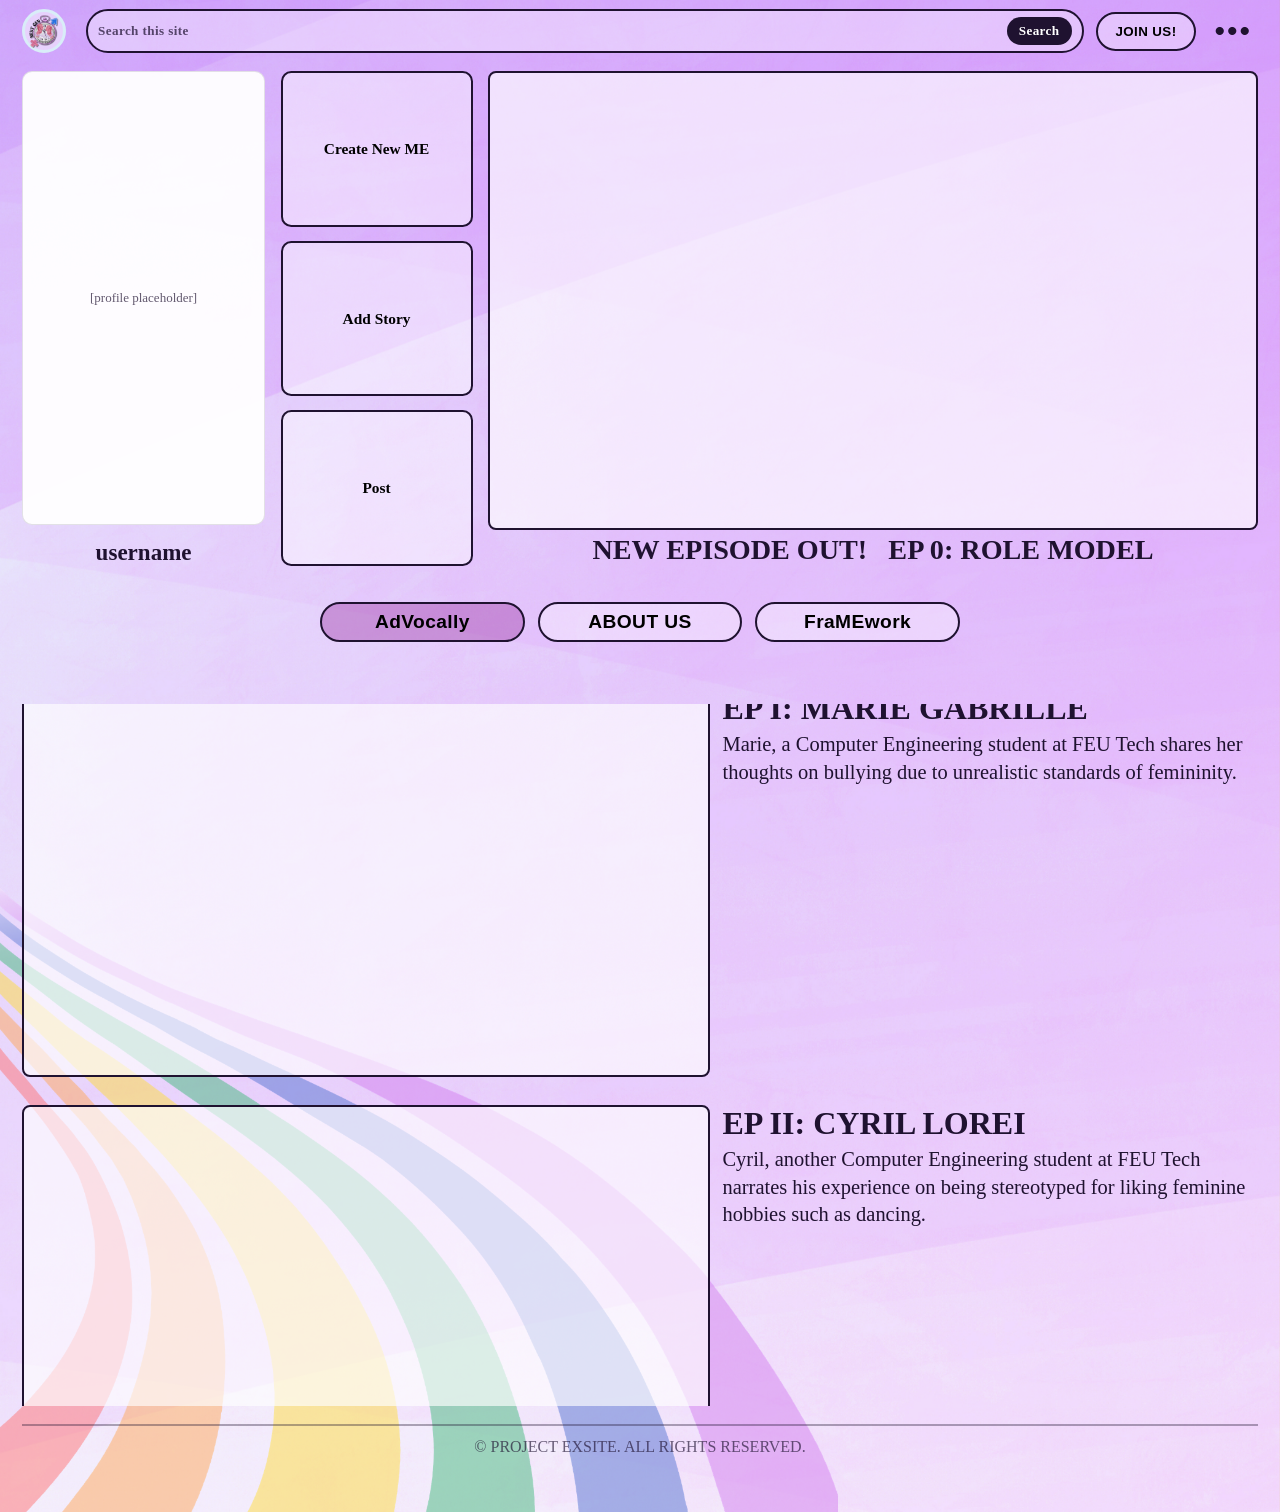
==== advocally.html @ c5734f61 "Add files via upload" ====
<!DOCTYPE html>
<html lang="en">
<head>
    <meta charset="UTF-8">
    <meta name="viewport" content="width=device-width, initial-scale=1.0">
    <title>Next Gen - AdVocally</title>
    <link rel="stylesheet" href="styles.css">
</head>
<body>
    <div class="page advocally-page">
        <header class="top-nav">
            <button class="avatar" aria-label="Profile">
                <img src="Logo.png" alt="GEDSOC logo" class="avatar-logo">
            </button>
            <form class="search-pill search-form" role="search" aria-label="Search this site">
                <input id="site-search" class="search-input" type="search" placeholder="Search this site" aria-label="Search this site">
                <button class="search-submit" type="submit">Search</button>
            </form>
            <button class="join-btn" type="button">JOIN US!</button>
            <div class="dots-menu">
                <button class="dots" type="button" aria-label="Open menu" aria-haspopup="true" aria-expanded="false">•••</button>
                <div class="dots-dropdown" hidden>
                    <a class="report-problem-btn" href="https://www.youtube.com/watch?v=dQw4w9WgXcQ&list=RDdQw4w9WgXcQ&start_radio=1" target="_blank" rel="noopener noreferrer">Report a problem</a>
                    <div class="zoom-control">
                        <button class="zoom-btn" id="zoomOut" aria-label="Zoom out">−</button>
                        <span class="zoom-level" id="zoomLabel">100%</span>
                        <button class="zoom-btn" id="zoomIn" aria-label="Zoom in">+</button>
                    </div>
                </div>
            </div>
        </header>

        <main>
            <section class="adv-hero">
                <div class="profile-col">
                    <div class="thumb-placeholder profile-thumb">[profile placeholder]</div>
                    <input id="profile-upload" type="file" accept="image/*" hidden>
                    <p class="username" contenteditable="true" role="textbox" aria-label="Edit username">username</p>
                </div>

                <div class="action-col">
                    <button id="create-me-btn" type="button" class="adv-action-btn">Create New ME</button>
                    <button id="add-story-btn" type="button" class="adv-action-btn">Add Story</button>
                    <button id="post-btn" type="button" class="adv-action-btn">Post</button>
                </div>

                <div class="feature-col">
                    <video class="feature-thumb" src="3.mp4" autoplay muted loop playsinline aria-label="Feature episode preview"></video>
                    <h2 class="feature-title">NEW EPISODE OUT! &nbsp; EP 0: ROLE MODEL</h2>
                </div>
            </section>

            <nav class="tabs" aria-label="Main tabs">
                <button type="button" class="active">AdVocally</button>
                <button type="button" class="tab-about">ABOUT US</button>
                <button type="button">FraMEwork</button>
            </nav>

            <section class="episode-list" aria-label="Episodes">
                <article class="episode-item">
                    <video class="episode-thumb" src="1.mp4" autoplay muted loop playsinline aria-label="Episode 1 preview"></video>
                    <div class="episode-copy">
                        <h3>EP I: MARIE GABRILLE</h3>
                        <p>Marie, a Computer Engineering student at FEU Tech shares her thoughts on bullying due to unrealistic standards of femininity.</p>
                    </div>
                </article>

                <article class="episode-item">
                    <video class="episode-thumb" src="2.mp4" autoplay muted loop playsinline aria-label="Episode 2 preview"></video>
                    <div class="episode-copy">
                        <h3>EP II: CYRIL LOREI</h3>
                        <p>Cyril, another Computer Engineering student at FEU Tech narrates his experience on being stereotyped for liking feminine hobbies such as dancing.</p>
                    </div>
                </article>

                <article class="episode-item">
                    <div class="thumb-placeholder episode-thumb">[podcast thumbnail placeholder]</div>
                    <div class="episode-copy">
                        <h3>EP III: MANDRAKE</h3>
                        <p>A tribute to our Gender and Society professor who actively advocates awareness and support to gender equality. This episode showcases the importance of influence in creating positive change.</p>
                    </div>
                </article>
            </section>
        </main>

        <footer>
            © PROJECT EXSITE. ALL RIGHTS RESERVED.
        </footer>
    </div>

    <script>
        const searchForm = document.querySelector('.search-form');
        const searchInput = document.getElementById('site-search');
        const joinButton = document.querySelector('.join-btn');
        const aboutButton = document.querySelector('.tab-about');
        const dotsButton = document.querySelector('.dots');
        const dotsDropdown = document.querySelector('.dots-dropdown');
        const frameworkButton = Array.from(document.querySelectorAll('.tabs button')).find(b => /frame/i.test(b.textContent));
        const searchableNodes = Array.from(document.querySelectorAll(
            'main h1, main h2, main h3, main p, main button, main a, footer'
        ));

        let activeSearchHit = null;

        const clearSearchHit = () => {
            if (!activeSearchHit) {
                return;
            }

            activeSearchHit.classList.remove('search-hit');
            activeSearchHit = null;
        };

        searchForm.addEventListener('submit', (event) => {
            event.preventDefault();

            const term = searchInput.value.trim().toLowerCase();
            clearSearchHit();

            if (!term) {
                return;
            }

            const match = searchableNodes.find((node) =>
                node.textContent.toLowerCase().includes(term)
            );

            if (!match) {
                searchInput.value = '';
                searchInput.placeholder = 'No results found';
                window.setTimeout(() => {
                    searchInput.placeholder = 'Search this site';
                }, 1300);
                return;
            }

            activeSearchHit = match;
            activeSearchHit.classList.add('search-hit');
            activeSearchHit.scrollIntoView({ behavior: 'smooth', block: 'center' });
        });

        joinButton.addEventListener('click', () => {
            window.location.href = 'gedsoc.html#socials';
        });

        aboutButton.addEventListener('click', () => {
            window.location.href = 'gedsoc.html';
        });

        if (frameworkButton) {
            frameworkButton.addEventListener('click', () => {
                window.location.href = 'framework.html';
            });
        }

        dotsButton.addEventListener('click', () => {
            const isHidden = dotsDropdown.hidden;
            dotsDropdown.hidden = !isHidden;
            dotsButton.setAttribute('aria-expanded', String(isHidden));
        });

        document.addEventListener('click', (event) => {
            if (!event.target.closest('.dots-menu')) {
                dotsDropdown.hidden = true;
                dotsButton.setAttribute('aria-expanded', 'false');
            }
        });

        document.addEventListener('keydown', (event) => {
            if (event.key === 'Escape') {
                dotsDropdown.hidden = true;
                dotsButton.setAttribute('aria-expanded', 'false');
            }
        });

        // ── Shared zoom ──────────────────────────────────────────
        (function () {
            const STEP = 0.1, MIN = 0.5, MAX = 1.5;
            const zoomIn    = document.getElementById('zoomIn');
            const zoomOut   = document.getElementById('zoomOut');
            const zoomLabel = document.getElementById('zoomLabel');
            let zoom = parseFloat(localStorage.getItem('fw_zoom') || '1');
            function applyZoom(z) {
                zoom = Math.min(MAX, Math.max(MIN, parseFloat(z.toFixed(1))));
                document.documentElement.style.zoom = zoom;
                localStorage.setItem('fw_zoom', zoom);
                if (zoomLabel) zoomLabel.textContent = Math.round(zoom * 100) + '%';
            }
            applyZoom(zoom);
            if (zoomIn)  zoomIn.addEventListener('click',  (e) => { e.stopPropagation(); applyZoom(zoom + STEP); });
            if (zoomOut) zoomOut.addEventListener('click', (e) => { e.stopPropagation(); applyZoom(zoom - STEP); });
        })();

        // Profile upload: trigger hidden file input when Create New ME is clicked
        const createMeBtn = document.getElementById('create-me-btn');
        const profileUpload = document.getElementById('profile-upload');
        const profileThumb = document.querySelector('.profile-thumb');
        const usernameEl = document.querySelector('.username');

        // Shared helper: render a saved base64 image into a thumb element
        function applyProfilePhoto(thumb, src) {
            thumb.innerHTML = '';
            const img = document.createElement('img');
            img.alt = 'Profile avatar';
            img.src = src;
            img.style.cssText = 'width:100%;height:100%;object-fit:cover;display:block;border-radius:inherit';
            thumb.appendChild(img);
        }

        // Restore saved profile photo & username on load
        (function () {
            const savedPhoto = localStorage.getItem('fw_profile');
            if (savedPhoto && profileThumb) applyProfilePhoto(profileThumb, savedPhoto);
            const savedName = localStorage.getItem('fw_username');
            if (savedName && usernameEl) usernameEl.textContent = savedName;
        })();

        // Sync editable username back to localStorage on blur
        if (usernameEl) {
            usernameEl.addEventListener('blur', () => {
                const val = usernameEl.textContent.trim();
                if (val && val.toLowerCase() !== 'username') localStorage.setItem('fw_username', val);
            });
        }

        if (profileUpload && profileThumb) {
            profileUpload.addEventListener('change', (e) => {
                const file = e.target.files && e.target.files[0];
                if (!file) return;
                const reader = new FileReader();
                reader.onload = () => {
                    applyProfilePhoto(profileThumb, reader.result);
                    localStorage.setItem('fw_profile', reader.result);
                };
                reader.readAsDataURL(file);
            });
        }

        // Add Story / Post buttons: temporary no-op message
        const addStoryBtn = document.getElementById('add-story-btn');
        const postBtn = document.getElementById('post-btn');

        const noFunc = () => alert("No function yet — we're working on it.");
        if (addStoryBtn) addStoryBtn.addEventListener('click', noFunc);
        if (postBtn) postBtn.addEventListener('click', noFunc);
    </script>

    <!-- Build Me Modal -->
    <div id="buildMeModal" class="build-me-modal" hidden>
        <div class="build-me-content">
            <div class="build-me-left">
                <button class="bm-left-btn" data-panel="hair">Hair</button>
                <button class="bm-left-btn" data-panel="face">Face</button>
                <button class="bm-left-btn bm-active" data-panel="outfit">Outfit</button>
                <button class="bm-left-btn" data-panel="addon">Add-ons</button>
                <div style="flex:1"></div>
                <button class="bm-left-btn bm-draw-btn" data-panel="draw">Draw Your<br>Own ME</button>
                <button class="bm-left-btn bm-save-btn" id="buildMeSave">Save</button>
            </div>
            <div class="build-me-center">
                <button class="build-me-close" id="buildMeClose">✕</button>
                <div id="bmCanvasWrap" class="bm-canvas-wrap">
                    <canvas id="bmCanvas" width="220" height="400"></canvas>
                </div>
                <div id="bmDrawToolbar" class="bm-draw-toolbar" hidden>
                    <label class="bm-draw-label">Color <input type="color" id="bmDrawColor" value="#e74c3c"></label>
                    <label class="bm-draw-label">Size <input type="range" id="bmDrawSize" min="2" max="20" value="5" style="width:56px"></label>
                    <button id="bmClearDraw" class="bm-opt-btn">Clear</button>
                    <button id="bmExitDraw" class="bm-opt-btn">← Back</button>
                </div>
                <div class="bm-options-row" id="bmOptionsPanel"></div>
            </div>
            <div class="build-me-right" id="bmPresetsPanel"></div>
        </div>
    </div>
    <script src="avatar-builder.js"></script>
</body>
</html>
---- styles.css ----
.story-item {
    position: relative;
}
.story-title {
    display: block;
    width: 100%;
    text-align: center;
    font-size: 0.95em;
    font-weight: bold;
    padding: 5px 4px 2px 4px;
    color: #1f1230;
    word-break: break-word;
    margin-top: 4px;
    flex-shrink: 0;
}
#mediaLightbox {
    position: fixed !important;
    inset: 0 !important;
    top: 0 !important;
    left: 0 !important;
    width: 100vw !important;
    height: 100vh !important;
    display: none;
    align-items: center !important;
    justify-content: center !important;
    z-index: 99999 !important;
    background: rgba(0, 0, 0, 0.75) !important;
    backdrop-filter: blur(10px) !important;
    -webkit-backdrop-filter: blur(10px) !important;
    transform: none !important;
    zoom: 1 !important;  /* never inherit zoom from .page */
}
#mediaLightbox[hidden] {
    display: none !important;
}
#mediaLightbox .lightbox-inner {
    position: relative;
    display: flex;
    align-items: center;
    justify-content: center;
}
#mediaLightbox .lightbox-inner img,
#mediaLightbox .lightbox-inner video,
#mediaLightbox #mediaLightboxContent img,
#mediaLightbox #mediaLightboxContent video {
    max-width: 90vw !important;
    max-height: 90vh !important;
    width: auto !important;
    height: auto !important;
    object-fit: contain !important;
    border-radius: 10px !important;
    display: block !important;
}
#mediaLightbox .lightbox-close {
    position: absolute;
    top: -40px;
    right: 0;
    font-size: 2rem;
    color: #fff;
    background: transparent;
    border: none;
    cursor: pointer;
    z-index: 2;
    line-height: 1;
}
* {
    margin: 0;
    padding: 0;
    box-sizing: border-box;
}

html {
    font-size: clamp(11px, 0.85vw + 0.25vh, 16px);
}

body {
    min-height: 100vh;
    font-family: 'Obra Letra', Georgia, 'Times New Roman', serif;
    color: #1f1230;
    background: #ead2f3;
    overflow-x: hidden;
}

.page {
    width: 100%;
    min-height: 150vh;
    margin: 0;
    padding: clamp(8px, 1vh, 14px) clamp(12px, 1.8vw, 22px) 34px;
    border: 0;
    position: relative;
    overflow: visible;
    display: flex;
    flex-direction: column;
    background-image: url('BG.png');
    background-position: top center;
    background-repeat: repeat-y;
    background-size: 100% auto;
}

.page::after {
    content: "";
    position: absolute;
    left: -140px;
    bottom: 0px;
    width: min(95vw, 980px);
    height: min(95vw, 980px);
    background-image: url('ADD.png');
    background-repeat: no-repeat;
    background-position: center;
    background-size: contain;
    opacity: 0.95;
    z-index: 0;
    pointer-events: none;
}


.top-nav {
    position: relative;
    /* place header above main content so dropdowns sit on top */
    z-index: 12000;
}

main,
footer {
    position: relative;
    z-index: 1;
}

main {
    flex: 1;
    padding-bottom: 140px;
}

.top-nav {
    display: grid;
    grid-template-columns: 52px 1fr auto auto;
    gap: 12px;
    align-items: center;
}

.avatar {
    width: 44px;
    height: 44px;
    border-radius: 50%;
    border: 3px solid #d9edf8;
    background: rgba(255, 255, 255, 0.5);
    padding: 3px;
    display: grid;
    place-items: center;
}

.avatar-logo {
    width: 100%;
    height: 100%;
    object-fit: contain;
    display: block;
}

.search-pill,
.join-btn,
.tabs button {
    border: 2px solid #1f1230;
    border-radius: 999px;
    background: rgba(255, 255, 255, 0.35);
    font-weight: 700;
    letter-spacing: 0.4px;
    text-align: center;
}

.search-pill {
    padding: 6px 10px;
}

.search-form {
    display: flex;
    align-items: center;
    gap: 8px;
}

.search-input {
    flex: 1;
    min-width: 0;
    border: 0;
    outline: none;
    background: transparent;
    color: #1f1230;
    font: inherit;
    font-weight: 700;
    letter-spacing: 0.4px;
    text-transform: none;
}

.search-input::placeholder {
    color: rgba(31, 18, 48, 0.72);
}

.search-submit {
    border: 0;
    border-radius: 999px;
    background: #1f1230;
    color: #ffffff;
    font: inherit;
    font-weight: 700;
    letter-spacing: 0.4px;
    padding: 6px 12px;
    cursor: pointer;
}

.search-hit {
    outline: 3px solid rgba(165, 69, 173, 0.45);
    border-radius: 10px;
    scroll-margin-top: 24px;
}

.join-btn {
    padding: 10px 18px;
    cursor: pointer;
    position: relative;
    overflow: hidden;
    animation: joinPulse 2.4s ease-in-out infinite;
    transition: transform 0.25s ease, box-shadow 0.25s ease;
}

.join-btn::after {
    content: "";
    position: absolute;
    top: 0;
    left: -130%;
    width: 70%;
    height: 100%;
    transform: skewX(-24deg);
    background: linear-gradient(90deg, transparent, rgba(255, 255, 255, 0.7), transparent);
    animation: joinShine 2.4s linear infinite;
}

.join-btn:hover {
    transform: translateY(-2px);
    box-shadow: 0 10px 20px rgba(90, 30, 110, 0.25);
}

@keyframes joinPulse {
    0%,
    100% {
        box-shadow: 0 0 0 rgba(165, 69, 173, 0.16);
    }
    50% {
        box-shadow: 0 0 0 6px rgba(165, 69, 173, 0.12);
    }
}

@keyframes joinShine {
    0%,
    55% {
        left: -130%;
    }
    100% {
        left: 130%;
    }
}

.dots-menu {
    position: relative;
    /* bring the menu into a higher stacking context so dropdown is above thumbnails */
    z-index: 10000;
}

.dots {
    border: 0;
    background: transparent;
    cursor: pointer;
    font-size: 30px;
    line-height: 1;
    letter-spacing: 2px;
    color: #1f1230;
    padding: 2px 6px;
}

.dots-dropdown {
    position: absolute;
    right: 0;
    top: calc(100% + 8px);
    min-width: 170px;
    padding: 8px;
    border: 2px solid #1f1230;
    border-radius: 12px;
    background: rgba(255, 255, 255, 0.95);
    box-shadow: 0 8px 18px rgba(31, 18, 48, 0.2);
    z-index: 11000;
}

.zoom-control {
    display: flex;
    align-items: center;
    justify-content: space-between;
    gap: 6px;
    padding: 8px 4px 2px 4px;
    margin-top: 6px;
    border-top: 1.5px solid rgba(31,18,48,0.1);
}
.zoom-btn {
    border: 1.5px solid rgba(31,18,48,0.2);
    border-radius: 6px;
    background: rgba(255,255,255,0.85);
    font-size: 1.1rem;
    font-weight: 700;
    width: 30px;
    height: 30px;
    cursor: pointer;
    display: grid;
    place-items: center;
    transition: background 0.12s;
    flex-shrink: 0;
}
.zoom-btn:hover { background: #ede9fe; }
.zoom-level {
    font-size: 0.88rem;
    font-weight: 700;
    color: #1f1230;
    min-width: 40px;
    text-align: center;
}

.report-problem-btn {
    display: block;
    width: 100%;
    border: 0;
    border-radius: 9px;
    background: rgba(165, 69, 173, 0.18);
    color: #1f1230;
    font: inherit;
    font-weight: 700;
    text-align: left;
    text-decoration: none;
    padding: 9px 10px;
    cursor: pointer;
}

.hero {
    margin-top: 34px;
    display: flex;
    justify-content: center;
    align-items: center;
    gap: 18px;
}

.vertical-title {
    writing-mode: vertical-rl;
    transform: rotate(180deg);
    font-size: 50px;
    letter-spacing: 1px;
    display: inline-flex;
    align-items: center;
    gap: 4px;
}

.vertical-title span {
    color: #1f1230;
    animation: letterHighlight 2.4s linear infinite;
}

.vertical-title .space {
    color: transparent;
    animation: none;
}

.vertical-title span:nth-child(1) { animation-delay: 0s; }
.vertical-title span:nth-child(2) { animation-delay: 0.3s; }
.vertical-title span:nth-child(3) { animation-delay: 0.6s; }
.vertical-title span:nth-child(4) { animation-delay: 0.9s; }
.vertical-title span:nth-child(6) { animation-delay: 1.2s; }
.vertical-title span:nth-child(7) { animation-delay: 1.5s; }
.vertical-title span:nth-child(8) { animation-delay: 1.8s; }

@keyframes letterHighlight {
    0%,
    65%,
    100% {
        color: #1f1230;
        text-shadow: none;
    }
    15%,
    35% {
        color: #ffffff;
        text-shadow: 0 0 10px rgba(255, 255, 255, 0.55);
    }
}

.emblem {
    width: auto;
    height: auto;
    display: grid;
    place-items: center;
}

.logo-wrap {
    width: 460px;
    height: 460px;
    position: relative;
    overflow: hidden;
}

.logo-img {
    width: 100%;
    height: 100%;
    object-fit: contain;
    display: block;
    position: relative;
    z-index: 1;
}

.logo-shine {
    position: absolute;
    top: 0;
    left: 0;
    width: 100%;
    height: 100%;
    object-fit: contain;
    display: block;
    z-index: 2;
    opacity: 0;
    filter: brightness(2.35) saturate(1.2);
    mix-blend-mode: screen;
    clip-path: polygon(-40% 0%, -18% 0%, 10% 100%, -12% 100%);
    pointer-events: none;
    animation: logoShine 2.8s linear infinite;
}

@keyframes logoShine {
    0% {
        clip-path: polygon(-40% 0%, -18% 0%, 10% 100%, -12% 100%);
        opacity: 0;
    }
    14% {
        opacity: 0.9;
    }
    48% {
        opacity: 0.9;
    }
    62% {
        opacity: 0;
    }
    100% {
        clip-path: polygon(112% 0%, 136% 0%, 164% 100%, 140% 100%);
        opacity: 0;
    }
}

.tabs {
    margin-top: clamp(16px, 2vh, 30px);
    display: grid;
    grid-template-columns: repeat(3, minmax(110px, 1fr));
    gap: clamp(8px, 1vw, 14px);
    max-width: clamp(420px, 50vw, 760px);
    margin-left: auto;
    margin-right: auto;
}

.advocally-page .tabs {
    margin-top: clamp(28px, 4vh, 60px);
    margin-bottom: clamp(28px, 4vh, 60px);
    max-width: clamp(420px, 50vw, 760px);
    width: 100%;
    grid-template-columns: repeat(3, minmax(120px, 1fr));
}

.advocally-page .tabs button {
    min-width: clamp(100px, 12vw, 160px);
}


.tabs button {
    padding: clamp(7px, 0.8vh, 10px) clamp(7px, 0.8vw, 10px);
    font-size: clamp(13px, 1.5vw, 22px);
    cursor: pointer;
    position: relative;
    overflow: hidden;
    transition: transform 0.25s ease, box-shadow 0.25s ease, background-color 0.25s ease;
    animation: tabPulse 2.8s ease-in-out infinite;
}

.tabs button:nth-child(1) {
    animation-delay: 0s;
}

.tabs button:nth-child(2) {
    animation-delay: 0.3s;
}

.tabs button:nth-child(3) {
    animation-delay: 0.6s;
}

.tabs button::after {
    content: "";
    position: absolute;
    top: 0;
    left: -130%;
    width: 80%;
    height: 100%;
    transform: skewX(-24deg);
    background: linear-gradient(90deg, transparent, rgba(255, 255, 255, 0.55), transparent);
    animation: tabShine 2.8s linear infinite;
}

.tabs button:hover {
    transform: translateY(-2px);
    box-shadow: 0 10px 20px rgba(90, 30, 110, 0.25);
}

.tabs .active {
    background: rgba(165, 69, 173, 0.45);
}

@keyframes tabPulse {
    0%,
    100% {
        box-shadow: 0 0 0 rgba(165, 69, 173, 0.18);
    }
    50% {
        box-shadow: 0 0 0 7px rgba(165, 69, 173, 0.12);
    }
}

@keyframes tabShine {
    0%,
    55% {
        left: -130%;
    }
    100% {
        left: 130%;
    }
}

.about {
    text-align: center;
    max-width: 640px;
    margin: 24px auto 0;
}

.about h2 {
    font-size: 56px;
    margin-bottom: 10px;
}

.about p {
    font-size: 22px;
    line-height: 1.5;
}

.socials {
    margin-top: 26px;
    display: flex;
    justify-content: center;
    gap: 28px;
}

.socials a {
    width: 64px;
    height: 64px;
    border-radius: 0;
    display: grid;
    place-items: center;
    text-decoration: none;
    color: inherit;
    font-size: 0;
    font-weight: 400;
    box-shadow: none;
    background: transparent;
}

.social-logo {
    width: 100%;
    height: 100%;
    object-fit: contain;
    display: block;
}

.advocally-page .adv-hero {
    margin-top: clamp(14px, 2vh, 28px);
    display: grid;
    grid-template-columns: clamp(160px, 19vw, 300px) clamp(140px, 15vw, 240px) 1fr;
    gap: clamp(10px, 1.2vw, 18px);
    align-items: stretch;
    height: 55vh;
    min-height: 300px;
    max-height: 580px;
}

.advocally-page main {
    display: flex;
    flex-direction: column;
    padding-bottom: 0;
}

.thumb-placeholder {
    border: 1px solid rgba(31,18,48,0.12);
    border-radius: 10px;
    background: rgba(255, 255, 255, 0.95);
    display: grid;
    place-items: center;
    text-align: center;
    padding: 10px;
    font-size: 13px;
    color: rgba(31, 18, 48, 0.7);
}

.profile-col {
    display: flex;
    flex-direction: column;
    align-items: center;
    gap: 8px;
    height: 100%;
    min-height: 0;
}

.profile-thumb {
    width: 100%;
    flex: 1;
    min-height: 0;
    overflow: hidden;
    border-radius: 10px;
}

.profile-thumb img {
    width: 100%;
    height: 100%;
    object-fit: cover;
    display: block;
    border-radius: 6px;
}

.username {
    margin-top: 6px;
    text-align: center;
    font-size: clamp(14px, 1.8vw, 30px);
    font-weight: 700;
}

.action-col {
    display: flex;
    flex-direction: column;
    gap: 14px;
    width: 100%;
    height: 100%;
}

.adv-action-btn {
    border: 2px solid #1f1230;
    border-radius: clamp(8px, 0.8vw, 12px);
    background: rgba(255, 255, 255, 0.45);
    font: inherit;
    font-weight: 700;
    font-size: clamp(12px, 1.2vw, 18px);
    padding: clamp(8px, 1vw, 14px) clamp(6px, 0.8vw, 10px);
    cursor: pointer;
    flex: 1;
    width: 100%;
    display: grid;
    place-items: center;
    text-align: center;
    transition: background 0.15s;
}
.adv-action-btn:hover {
    background: rgba(255, 255, 255, 0.75);
}

.feature-thumb {
    width: 100%;
    height: auto;
    aspect-ratio: 16 / 9;
    max-width: 100%;
    margin-left: auto;
    border: 2px solid #1f1230;
    border-radius: 8px;
    background: rgba(255,255,255,0.65);
    overflow: hidden;
    display: block;
    object-fit: cover;
}

/* Ensure video elements inside feature/thumb fill and crop */
.feature-thumb, .feature-thumb[src] {
    width: 100%;
    height: auto;
}
.feature-thumb { object-fit: cover; }
.feature-thumb[autoplay] { display: block; }
.feature-thumb::-webkit-media-controls { display: none !important; }

.feature-title {
    margin-top: clamp(4px, 0.5vh, 8px);
    font-size: clamp(16px, 2.2vw, 34px);
    max-width: 100%;
    text-align: center;
}

.feature-col {
    display: flex;
    flex-direction: column;
    align-items: center;
    justify-content: flex-start;
    height: 100%;
    min-height: 0;
}

.feature-col .feature-thumb {
    flex: 1;
    min-height: 0;
    width: 100%;
    height: 100%;
    object-fit: cover;
}

.episode-list {
    margin-top: 26px;
    display: flex;
    flex-direction: column;
    gap: 28px;
    flex: 1;
    min-height: 0;
    max-height: 78vh;
    overflow-y: auto;
    overflow-x: hidden;
    padding-right: 8px;
    position: relative;
}


.episode-list::after {
    content: "";
    position: sticky;
    bottom: 0;
    display: block;
    height: 42px;
    margin-top: -42px;
    background: linear-gradient(to bottom, rgba(234, 210, 243, 0), rgba(234, 210, 243, 0.95));
    pointer-events: none;
}

.episode-list::before {
    content: "";
    position: sticky;
    top: 0;
    display: block;
    height: 42px;
    margin-bottom: -42px;
    background: linear-gradient(to top, rgba(234, 210, 243, 0), rgba(234, 210, 243, 0.95));
    pointer-events: none;
    z-index: 1;
}

.episode-list::-webkit-scrollbar {
    width: 10px;
}

.episode-list::-webkit-scrollbar-thumb {
    background: rgba(31, 18, 48, 0.35);
    border-radius: 999px;
}

.episode-list::-webkit-scrollbar-track {
    background: rgba(255, 255, 255, 0.35);
    border-radius: 999px;
}

.episode-item {
    display: grid;
    grid-template-columns: minmax(min(340px, 45vw), 56%) 1fr;
    gap: clamp(8px, 1vw, 14px);
    align-items: start;
}

.episode-thumb {
    width: 100%;
    height: auto;
    aspect-ratio: 16 / 9;
    padding: 0;
    border: 2px solid #1f1230;
    border-radius: 8px;
    overflow: hidden;
    background: rgba(255,255,255,0.65);
}

.episode-thumb video {
    width: 100%;
    height: 100%;
    object-fit: cover;
    display: block;
}

.episode-copy h3 {
    font-size: clamp(18px, 2.5vw, 38px);
    margin-bottom: 4px;
}

.episode-copy p {
    font-size: clamp(13px, 1.6vw, 24px);
    line-height: 1.35;
}

footer {
    margin-top: auto;
    padding-top: 18px;
    padding-bottom: 22px;
    width: 100%;
    text-align: center;
    font-size: 16px;
    color: rgba(31, 18, 48, 0.66);
}

footer::before {
    content: "";
    display: block;
    width: 100%;
    margin: 0 auto 12px;
    border-top: 2px solid rgba(31, 18, 48, 0.35);
}

@media (max-width: 860px) {
    .hero {
        flex-direction: column;
        gap: 12px;
    }

    .vertical-title {
        writing-mode: horizontal-tb;
        transform: none;
        font-size: 42px;
    }

    .about h2 {
        font-size: 46px;
    }

    .about p {
        font-size: 20px;
    }
}

@media (max-width: 620px) {
    .page {
        padding: 12px 12px 22px;
        min-height: 135vh;
    }

    main {
        padding-bottom: 110px;
    }

    .top-nav {
        grid-template-columns: 48px 1fr;
        grid-template-areas:
            "avatar search"
            "join dots";
    }

    .avatar { grid-area: avatar; }
    .search-pill { grid-area: search; }
    .join-btn { grid-area: join; justify-self: start; }
    .dots-menu { grid-area: dots; justify-self: end; }

    .tabs {
        grid-template-columns: 1fr;
    }

    .about h2 {
        font-size: 38px;
    }

    .about p {
        font-size: 18px;
    }

    .logo-wrap {
        width: 320px;
        height: 320px;
    }

    .advocally-page .adv-hero {
        grid-template-columns: 1fr;
    }

    .episode-list {
        max-height: 64vh;
    }

    .profile-thumb,
    .episode-thumb {
        width: 100%;
    }

    .profile-thumb {
        height: 180px;
    }

    .episode-thumb {
        height: 160px;
    }

    .feature-thumb {
        height: 180px;
    }

    .episode-item {
        grid-template-columns: 1fr;
    }

    .username {
        font-size: 24px;
    }

    .feature-title {
        font-size: 28px;
    }

    .episode-copy h3 {
        font-size: 30px;
    }

    .episode-copy p {
        font-size: 20px;
    }

    .page::after {
        width: 130vw;
        height: 130vw;
        left: -170px;
        bottom: -190px;
    }
}

@media (prefers-reduced-motion: reduce) {
    .vertical-title span {
        animation: none;
    }

    .tabs button,
    .tabs button::after,
    .logo-shine,
    .join-btn,
    .join-btn::after {
        animation: none;
    }
}

/* FraMEwork: stories and posts styling */
.story-strip {
    display: flex;
    flex-direction: column;
    gap: 10px;
    padding: 12px 8px;
    overflow-y: auto;
    overflow-x: hidden;
    margin: 0;
}
.story-item {
    width: 100%;
    height: 140px;
    border-radius: 8px;
    display: grid;
    place-items: center;
    font-weight: 700;
}
.posts {
    display: flex;
    flex-direction: column;
    gap: 12px;
    overflow-y: auto;
    padding-right: 6px;
}
.post-item .episode-thumb {
    width: 100%;
    height: auto;
    border-radius: 8px;
}
.post-actions {
    margin-top: 8px;
    display: flex;
    gap: 8px;
}
.small-btn {
    border: 1px solid rgba(31,18,48,0.12);
    background: rgba(255,255,255,0.95);
    padding: 8px 10px;
    border-radius: 8px;
    font-weight: 700;
    cursor: pointer;
}
.comments {
    margin-top: 8px;
    display: flex;
    flex-direction: column;
    gap: 6px;
}
.comment-item {
    background: rgba(255,255,255,0.6);
    padding: 6px 8px;
    border-radius: 6px;
    font-size: 14px;
}
.comment-author {
    font-weight: 700;
    color: #7c3aed;
    margin-right: 2px;
}

/* Modal styles */
.modal {
    position: fixed;
    inset: 0;
    display: none;
    align-items: center;
    justify-content: center;
    background: rgba(0,0,0,0.45);
    z-index: 20000;
    padding: 20px;
}
.modal-content {
    background: #fff;
    border-radius: 12px;
    padding: 18px;
    width: 100%;
    max-width: 640px;
    max-height: 90vh;
    overflow-y: auto;
    box-shadow: 0 12px 34px rgba(0,0,0,0.25);
}
.modal-header {
    display: flex;
    align-items: center;
    justify-content: space-between;
    margin-bottom: 18px;
}
.modal-header h3 {
    font-size: 1.2rem;
    font-weight: 700;
    color: #1f1230;
    margin: 0;
}
.modal-close {
    border: 0;
    background: transparent;
    font-size: 24px;
    line-height: 1;
    cursor: pointer;
    color: #888;
    padding: 2px 6px;
    border-radius: 6px;
    transition: background 0.15s;
}
.modal-close:hover { background: rgba(0,0,0,0.08); color: #1f1230; }

/* Modal form fields */
.modal-form { display: flex; flex-direction: column; gap: 14px; }
.form-group { display: flex; flex-direction: column; gap: 5px; }
.form-group label {
    font-size: 0.85rem;
    font-weight: 700;
    color: #1f1230;
    letter-spacing: 0.02em;
}
.form-hint { font-weight: 400; color: #888; font-size: 0.82rem; }
.modal-form input[type="text"],
.modal-form textarea {
    width: 100%;
    padding: 9px 12px;
    border: 1.5px solid rgba(31,18,48,0.18);
    border-radius: 8px;
    font-size: 0.95rem;
    font-family: inherit;
    color: #1f1230;
    background: #faf9fc;
    outline: none;
    transition: border-color 0.15s;
    resize: vertical;
}
.modal-form input[type="text"]:focus,
.modal-form textarea:focus {
    border-color: #a855f7;
    background: #fff;
}
.modal-form input[type="file"] {
    font-size: 0.9rem;
    color: #555;
}
.modal-actions {
    display: flex;
    gap: 10px;
    margin-top: 4px;
}
.modal-actions .btn-primary {
    background: #7c3aed;
    color: #fff;
    border-color: #7c3aed;
}
.modal-actions .btn-primary:hover { background: #6d28d9; border-color: #6d28d9; }

/* Username modal hint */
.username-modal-hint {
    font-size: 0.88rem;
    color: #666;
    margin: -10px 0 16px 0;
    line-height: 1.4;
}

/* Post / story byline */
.post-byline {
    font-size: 0.78rem;
    font-weight: 600;
    color: #7c3aed;
    opacity: 0.85;
    margin: 3px 0 6px 0;
    letter-spacing: 0.01em;
}
.story-item .post-byline {
    text-align: center;
    font-size: 0.75rem;
    margin: 2px 0 4px 0;
}

.media-preview {
    margin-top: 8px;
    border-radius: 8px;
    overflow: hidden;
    background: rgba(0,0,0,0.05);
    padding: 8px;
}
.comment-input { display:flex; gap:8px; margin-top:8px; }
.comment-input input { flex:1; padding:8px; border-radius:8px; border:1px solid rgba(31,18,48,0.15); }

/* Story smaller appearance */
.story-item { min-width:100px; height:140px; }
.story-item img, .story-item video { width:100%; height:100%; object-fit:cover; display:block; }

/* post card as column */
.post-item { display:flex; flex-direction:column; gap:10px; }
.post-item .episode-copy { padding: 6px 4px; }

/* Framework page specific sizing: small story column, larger posts */
.framework-feed-cols {
    display: grid;
    grid-template-columns: 25% 75%;
    gap: clamp(12px, 1.5vw, 24px);
    min-height: clamp(260px, 35vh, 400px);
    max-height: 70vh;
    height: 70vh;
    align-items: start;
}

/* Column wrappers with headers */
.framework-feed-cols .feed-col {
    display: flex;
    flex-direction: column;
    height: 100%;
    min-height: 0;
}
.feed-col-header {
    font-size: 0.82rem;
    font-weight: 700;
    letter-spacing: 0.06em;
    text-transform: uppercase;
    color: #7c3aed;
    padding: 6px 4px 8px 2px;
    border-bottom: 2px solid rgba(124,58,237,0.18);
    margin-bottom: 10px;
    flex-shrink: 0;
}
.framework-feed-cols .story-strip {
    display: flex;
    flex-direction: column;
    gap: 10px;
    overflow-y: auto;
    flex: 1;
    min-height: 0;
    padding: 0 2px;
}
.framework-feed-cols .story-item {
    width: 100%;
    height: auto;
    border-radius: 10px;
    padding: 0;
    font-size: 13px;
    overflow: visible;
    position: relative;
    display: flex;
    flex-direction: column;
    align-items: center;
    justify-content: flex-start;
    min-height: 0;
    max-height: none;
    background: transparent;
    border: none;
    box-shadow: none;
    flex-shrink: 0;
}

.framework-feed-cols .story-item .media-wrapper,
.framework-feed-cols .post-item .episode-thumb .media-wrapper {
    width: 100%;
    aspect-ratio: 16/9;
    display: block;
    overflow: hidden;
    border-radius: 10px;
    background: #222;
    flex-shrink: 0;
}
.framework-feed-cols .story-item img,
.framework-feed-cols .story-item video,
.framework-feed-cols .post-item .episode-thumb img,
.framework-feed-cols .post-item .episode-thumb video {
    width: 100%;
    height: 100%;
    object-fit: cover;
    display: block;
    border-radius: 10px;
    background: transparent;
    margin: 0;
}
.framework-feed-cols .story-item .like-btn {
    display: block;
    margin: 4px auto 0 auto;
    z-index: 3;
    background: rgba(255,255,255,0.85);
    padding: 2px 10px;
    font-size: 13px;
    white-space: nowrap;
    position: static;
    transform: none;
    left: auto;
    bottom: auto;
}
.framework-feed-cols .posts {
    overflow-y: auto;
    flex: 1;
    min-height: 0;
    display: flex;
    flex-direction: column;
    gap: 18px;
    padding-right: 8px;
}
/* Give each column its own visible scrollbar and consistent height */
.framework-page .story-strip,
.framework-page .posts {
    max-height: 68vh;
}

/* Slightly smaller story visuals */
.framework-page .story-item { border-radius: 8px; padding: 0; }

/* custom scrollbar for framework columns */
.framework-page .story-strip::-webkit-scrollbar,
.framework-page .posts::-webkit-scrollbar { width: 10px; }
.framework-page .story-strip::-webkit-scrollbar-thumb,
.framework-page .posts::-webkit-scrollbar-thumb { background: rgba(31,18,48,0.25); border-radius: 999px; }

/* when modal is open, blur the page */
body.modal-open > .page { filter: blur(6px); pointer-events: none; user-select: none; }
body.modal-open > .modal { pointer-events: auto; }

/* ═══ Build Me Avatar Builder Modal ══════════════════════════ */
.build-me-modal {
    position: fixed; inset: 0; z-index: 9999;
    background: rgba(0,0,0,.52);
    display: flex; align-items: center; justify-content: center;
}
.build-me-modal[hidden] { display: none; }
.build-me-content {
    display: flex;
    background: #e8d5f5;
    border-radius: 18px; overflow: hidden;
    box-shadow: 0 8px 40px rgba(80,0,120,.35);
    max-height: 92vh; max-width: 96vw;
}
/* Left button panel */
.build-me-left {
    display: flex; flex-direction: column; gap: .42rem;
    padding: .85rem .65rem; background: #dfc9ee;
    min-width: 118px; align-items: stretch;
}
.bm-left-btn {
    padding: .5rem .7rem; border-radius: 30px;
    border: 2px solid #9966bb; background: #f6f0fc;
    font-family: inherit; font-weight: 700; font-size: .87rem;
    cursor: pointer; text-align: center; line-height: 1.3;
    transition: background .15s;
}
.bm-left-btn:hover { background: #e8d8f8; }
.bm-left-btn.bm-active { background: #c090e0; color: #fff; border-color: #7744aa; }
.bm-draw-btn { font-size: .75rem; }
.bm-save-btn {
    background: #9055bb !important; color: #fff !important;
    border-color: #7040a0 !important; margin-top: .2rem;
}
.bm-save-btn:hover { background: #7040a0 !important; }
/* Center canvas area */
.build-me-center {
    position: relative; display: flex; flex-direction: column;
    align-items: center; gap: .45rem; padding: .85rem .75rem;
    background: #f0e8fc;
    border-left: 2px solid #d0b8e8; border-right: 2px solid #d0b8e8;
}
.bm-canvas-wrap {
    position: relative;
    border: 2px solid #d0b8e8; border-radius: 12px;
    overflow: hidden; background: #faf6ff; flex-shrink: 0;
}
#bmCanvas { display: block; width: 180px; height: auto; }
#bmDrawOverlay {
    position: absolute; top: 0; left: 0;
    width: 100%; height: 100%;
    cursor: crosshair; border-radius: 10px;
}
.build-me-close {
    position: absolute; top: .4rem; right: .4rem;
    width: 26px; height: 26px; border-radius: 50%;
    border: none; background: #c898d8; color: #fff;
    font-size: .95rem; cursor: pointer;
    display: flex; align-items: center; justify-content: center;
}
.build-me-close:hover { background: #a060b8; }
/* Options panel */
.bm-options-row { width: 100%; display: flex; flex-direction: column; gap: .38rem; min-height: 52px; }
.bm-color-row { display: flex; align-items: center; gap: .28rem; flex-wrap: wrap; }
.bm-color-label { font-size: .76rem; font-weight: 700; color: #554; min-width: 34px; }
.bm-color-dot, .bm-skin-dot {
    width: 22px; height: 22px; border-radius: 50%;
    border: 2px solid transparent; cursor: pointer; padding: 0;
    transition: transform .1s, border-color .1s; flex-shrink: 0;
}
.bm-color-dot:hover, .bm-skin-dot:hover { transform: scale(1.2); }
.bm-color-dot.bm-active, .bm-skin-dot.bm-active { border-color: #6030a8; transform: scale(1.15); }
.bm-opt-row { display: flex; flex-wrap: wrap; gap: .28rem; }
.bm-opt-btn {
    padding: .28rem .58rem; border-radius: 20px;
    border: 1.5px solid #b898d4; background: #f6f0fc;
    font-family: inherit; font-size: .75rem; font-weight: 600;
    cursor: pointer; transition: background .12s;
}
.bm-opt-btn:hover { background: #e4d4f4; }
.bm-opt-btn.bm-active { background: #a870cc; color: #fff; border-color: #7844aa; }
/* Draw toolbar */
.bm-draw-toolbar {
    display: flex; flex-wrap: wrap; align-items: center; gap: .38rem;
    width: 100%; padding: .2rem 0;
}
.bm-draw-label {
    display: flex; align-items: center; gap: .22rem;
    font-size: .74rem; font-weight: 600; color: #554;
}
/* Right presets panel */
.build-me-right {
    display: flex; flex-direction: column; gap: .48rem;
    padding: .7rem .55rem; background: #ecdefa;
    min-width: 94px; max-width: 108px;
    overflow-y: auto; max-height: 92vh;
}
.bm-preset-card {
    background: #f2eafc; border-radius: 10px;
    border: 2px solid #c8a8e0; cursor: pointer;
    overflow: hidden; transition: border-color .15s, transform .1s;
    display: flex; flex-direction: column; align-items: center;
}
.bm-preset-card:hover { border-color: #8848b8; transform: scale(1.04); }
.bm-preset-card.bm-selected { border-color: #5820a0; background: #dfd0f8; }
.bm-preset-label { font-size: .68rem; font-weight: 700; color: #553; padding: .18rem 0; text-align: center; }

/* Lightbox overlay */
.lightbox-modal {
  position: fixed !important;
  inset: 0 !important;
  width: 100vw !important;
  height: 100vh !important;
  display: none;
  align-items: center !important;
  justify-content: center !important;
  z-index: 9999 !important;
  background: rgba(0, 0, 0, 0.75) !important;
  backdrop-filter: blur(10px);
  -webkit-backdrop-filter: blur(10px);
  transform: none !important;  /* never transform this */
}

.lightbox-modal[hidden] {
  display: none !important;
  visibility: hidden !important;
}

.lightbox-modal {
  position: fixed !important;
  top: 0 !important;
  left: 0 !important;
  z-index: 9999 !important;
  background: rgba(0, 0, 0, 0.75) !important;
  backdrop-filter: blur(10px);
  -webkit-backdrop-filter: blur(10px);
  display: none;                  /* JS controls this */
  align-items: center !important;
  justify-content: center !important;
}

.lightbox-modal[style*="flex"] {
  display: flex !important;
}

.lightbox-inner {
  position: relative;
  display: flex;
  align-items: center;
  justify-content: center;
  max-width: 90vw;
  max-height: 90vh;
}

.lightbox-inner img,
.lightbox-inner video {
  max-width: 90vw;
  max-height: 90vh;
  width: auto;
  height: auto;
  object-fit: contain;
  border-radius: 10px;
  display: block;
}

/* Close button */
.lightbox-close {
  position: absolute;
  top: -40px;
  right: 0;
  font-size: 2rem;
  color: #fff;
  background: transparent;
  border: none;
  cursor: pointer;
  z-index: 2;
  line-height: 1;
}

#zoom-wrapper {
  width: 100%;
  transform-origin: top center;
}

/* Lightbox — completely independent from zoom */
.lightbox-overlay {
  position: fixed !important;
  inset: 0 !important;
  width: 100vw !important;
  height: 100vh !important;
  display: flex !important;
  align-items: center !important;
  justify-content: center !important;
  z-index: 99999 !important;
  background: rgba(0, 0, 0, 0.75);
  backdrop-filter: blur(10px);
  -webkit-backdrop-filter: blur(10px);
  transform: none !important;
}

.lightbox-overlay[hidden] {
  display: none !important;
}

.lightbox-inner {
  position: relative;
  display: flex;
  align-items: center;
  justify-content: center;
}

.lightbox-inner img,
.lightbox-inner video {
  max-width: 90vw;
  max-height: 90vh;
  width: auto;
  height: auto;
  object-fit: contain;
  border-radius: 10px;
  display: block;
}

.lightbox-close {
  position: absolute;
  top: -40px;
  right: 0;
  font-size: 2rem;
  color: #fff;
  background: transparent;
  border: none;
  cursor: pointer;
  line-height: 1;
}
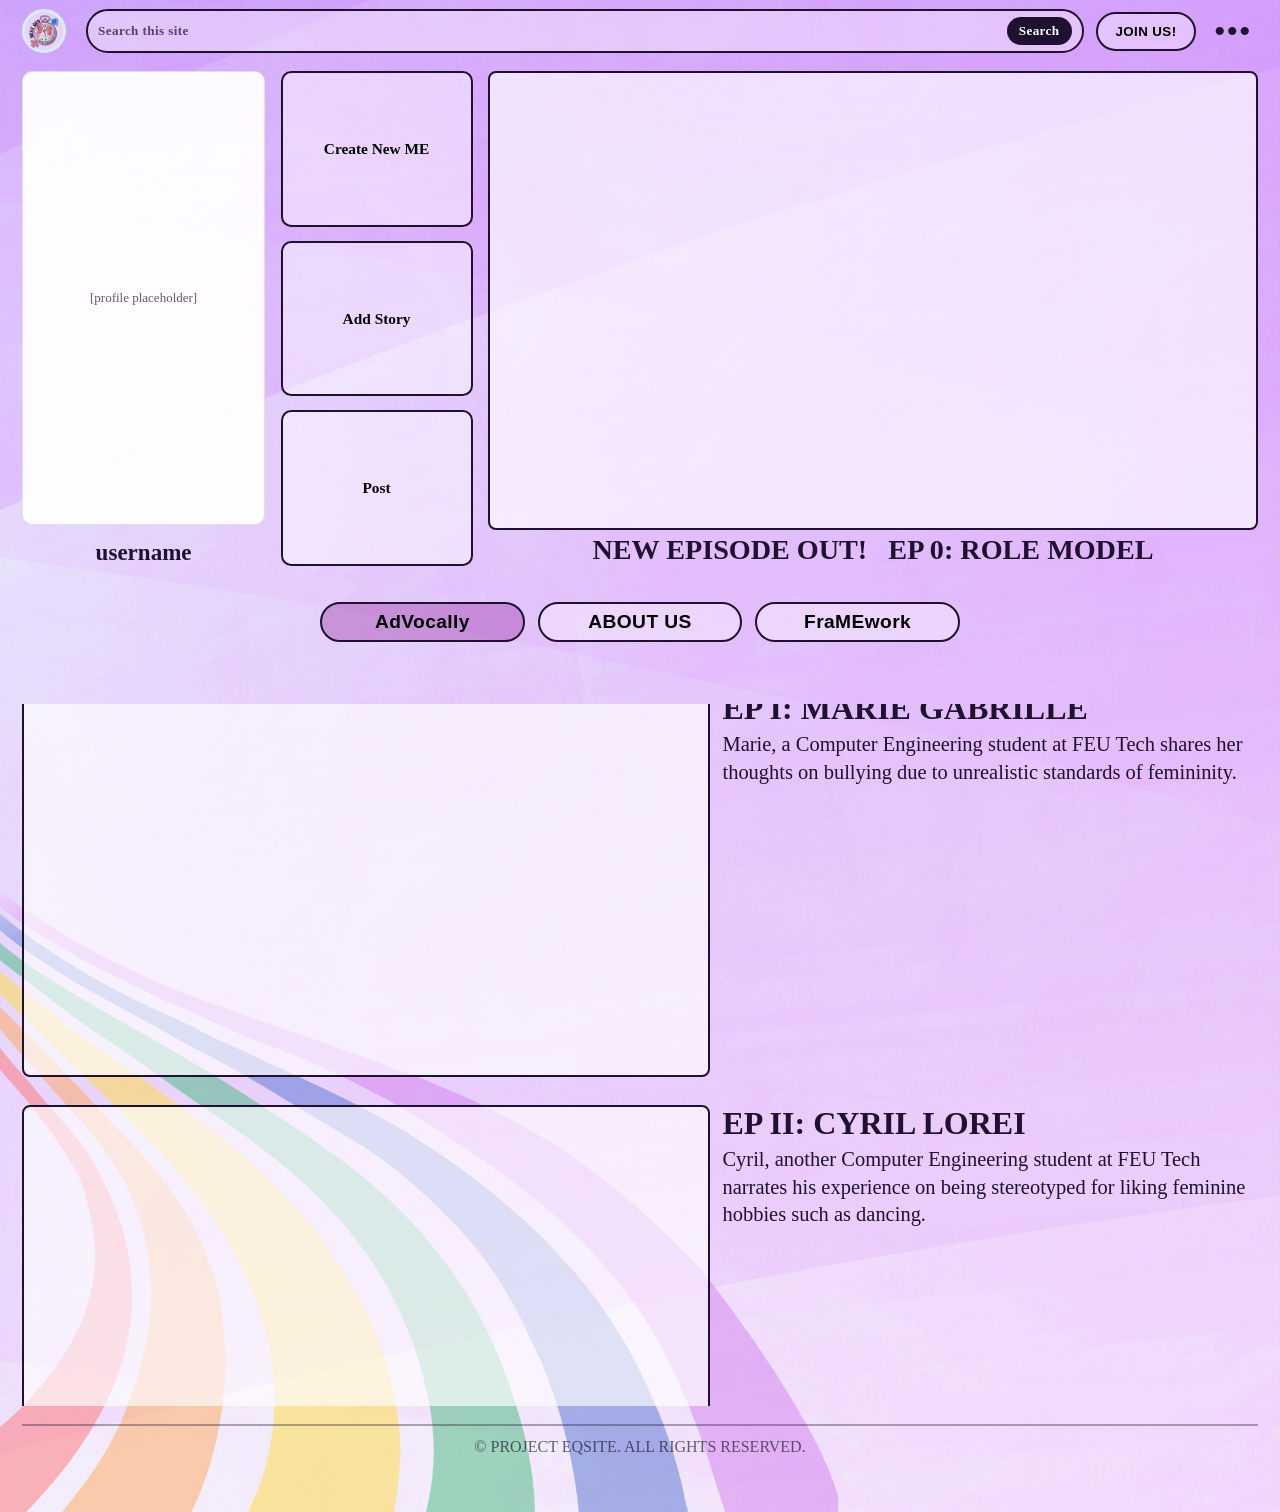
==== commit cafb8575: "Fix HTML formatting and structure in advocally.html" ====
--- a/advocally.html
+++ b/advocally.html
@@ -84,7 +84,7 @@
         </main>
 
         <footer>
-            © PROJECT EXSITE. ALL RIGHTS RESERVED.
+            © PROJECT EQSITE. ALL RIGHTS RESERVED.
         </footer>
     </div>
 
@@ -276,3 +276,4 @@
     <script src="avatar-builder.js"></script>
 </body>
 </html>
+
